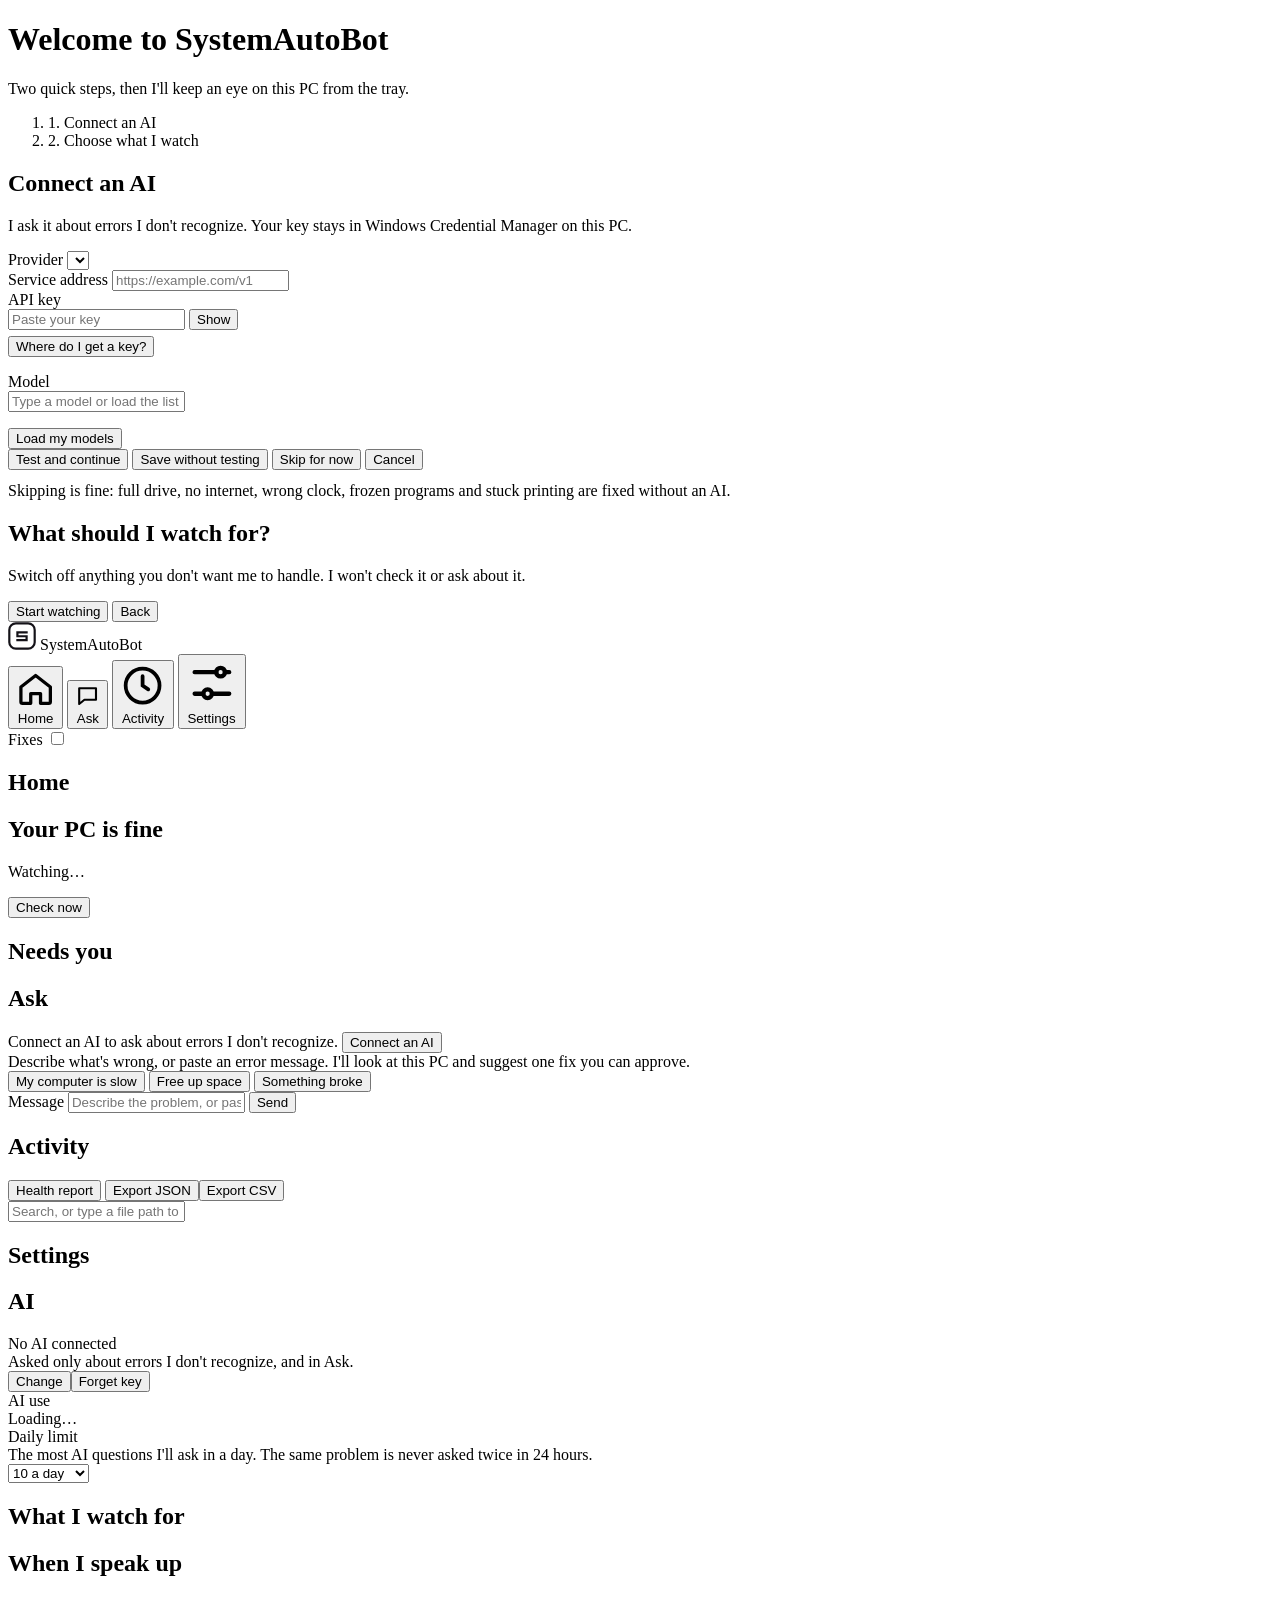
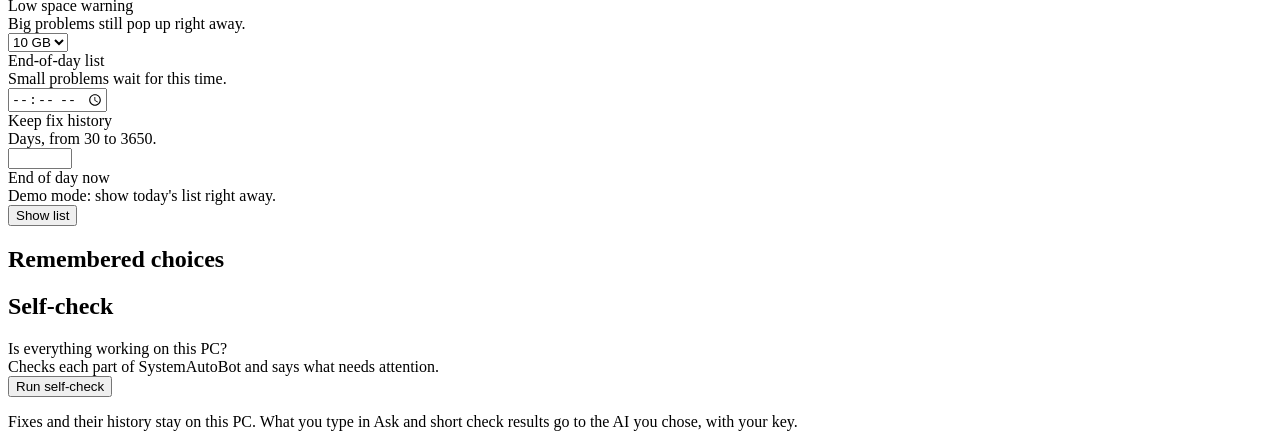
==== src/systemautobot/web/static/index.html @ 4b4b1c4a "init: push" ====
<!doctype html>
<html lang="en">
<head>
  <meta charset="utf-8">
  <meta name="viewport" content="width=device-width, initial-scale=1">
  <title>SystemAutoBot</title>
  <link rel="stylesheet" href="/static/app.css">
</head>
<body>

<!-- First run: a short, skippable two-step setup -->
<div id="onboard" class="onboard hidden">
  <div class="box">
    <h1>Welcome to SystemAutoBot</h1>
    <p class="muted" style="margin-top:6px">Two quick steps, then I'll keep an eye on this PC from the tray.</p>
    <ol class="stepper" aria-label="Setup progress">
      <li id="step-1-label" class="on">1. Connect an AI</li>
      <li id="step-2-label">2. Choose what I watch</li>
    </ol>

    <section id="step-1" class="panel" aria-labelledby="s1h">
      <h2 id="s1h">Connect an AI</h2>
      <p class="muted small" style="margin-top:4px">I ask it about errors I don't recognize. Your key stays in Windows Credential Manager on this PC.</p>
      <label class="field" for="provider">Provider</label>
      <select id="provider"></select>
      <div id="base-url-box" class="hidden">
        <label class="field" for="base-url">Service address</label>
        <input id="base-url" placeholder="https://example.com/v1" autocomplete="off">
      </div>
      <label class="field" for="key">API key <span id="key-hint" class="caption"></span></label>
      <div class="keyrow">
        <input id="key" type="password" autocomplete="off" spellcheck="false" placeholder="Paste your key">
        <button id="show-key" type="button">Show</button>
      </div>
      <p class="small" style="margin-top:6px"><button id="get-key" class="link" type="button">Where do I get a key?</button>
        <span id="has-key" class="caption"></span></p>
      <label class="field" for="model">Model</label>
      <div class="keyrow">
        <div class="combo">
          <input id="model" role="combobox" aria-autocomplete="list" aria-expanded="false" aria-controls="model-list"
                 autocomplete="off" spellcheck="false" placeholder="Type a model or load the list">
          <ul id="model-list" class="combo-list hidden" role="listbox" aria-label="Models"></ul>
        </div>
        <button id="load-models" type="button">Load my models</button>
      </div>
      <div id="setup-status" class="status-line" role="status" aria-live="polite"></div>
      <div class="actions">
        <button id="save-setup" class="primary big" type="button">Test and continue</button>
        <button id="save-anyway" class="hidden" type="button">Save without testing</button>
        <button id="skip-setup" class="link" type="button">Skip for now</button>
        <button id="cancel-setup" class="hidden" type="button">Cancel</button>
      </div>
      <p class="caption" style="margin-top:12px">Skipping is fine: full drive, no internet, wrong clock, frozen programs and stuck printing are fixed without an AI.</p>
    </section>

    <section id="step-2" class="panel hidden" aria-labelledby="s2h">
      <h2 id="s2h">What should I watch for?</h2>
      <p class="muted small" style="margin-top:4px">Switch off anything you don't want me to handle. I won't check it or ask about it.</p>
      <div id="watch-list-setup" style="margin-top:10px"></div>
      <div class="actions">
        <button id="start-watching" class="primary big" type="button">Start watching</button>
        <button id="back-step-1" type="button">Back</button>
      </div>
    </section>
  </div>
</div>

<!-- The app: navigation rail + page -->
<div id="shell" class="shell hidden">
  <nav class="nav" aria-label="SystemAutoBot">
    <div class="brand">
      <svg width="28" height="28" viewBox="0 0 64 64" aria-hidden="true"><rect x="3" y="3" width="58" height="58" rx="15" fill="#ffffff" stroke="#141218" stroke-width="5"/><path d="M19 21h26v5H24v4h21v14H19v-5h21v-4H19z" fill="#141218"/></svg>
      <span>SystemAutoBot</span>
    </div>
    <button data-view="home" aria-current="page">
      <svg viewBox="0 0 24 24" fill="none" stroke="currentColor" stroke-width="2" stroke-linejoin="round" aria-hidden="true"><path d="M3 11l9-7 9 7v9a1 1 0 01-1 1h-5v-6H9v6H4a1 1 0 01-1-1z"/></svg>
      <span class="label">Home</span><span id="badge" class="badge hidden"></span>
    </button>
    <button data-view="ask">
      <svg viewBox="0 0 24 24" fill="none" stroke="currentColor" stroke-width="2" stroke-linejoin="round" aria-hidden="true"><path d="M4 5h16v11H9l-5 4z"/></svg>
      <span class="label">Ask</span>
    </button>
    <button data-view="activity">
      <svg viewBox="0 0 24 24" fill="none" stroke="currentColor" stroke-width="2" stroke-linecap="round" aria-hidden="true"><circle cx="12" cy="12" r="9"/><path d="M12 7v5l3 2"/></svg>
      <span class="label">Activity</span>
    </button>
    <button data-view="settings">
      <svg viewBox="0 0 24 24" fill="none" stroke="currentColor" stroke-width="2" stroke-linecap="round" aria-hidden="true"><path d="M4 7h10M18 7h2M4 17h4M12 17h8"/><circle cx="16" cy="7" r="2"/><circle cx="10" cy="17" r="2"/></svg>
      <span class="label">Settings</span>
    </button>
    <div class="spacer"></div>
    <div class="foot">
      <div class="row"><span>Fixes</span>
        <label class="switch" title="Pause fixes"><input id="fixes-on" type="checkbox" aria-label="Fixes on"><span></span></label></div>
      <div id="ai-foot" class="caption"></div>
    </div>
  </nav>

  <main class="page" id="page">
    <div class="page-inner">

      <section id="view-home" aria-labelledby="home-h">
        <h1 id="home-h" class="hidden">Home</h1>
        <div id="hero" class="panel status-hero">
          <div class="orb" id="hero-orb" aria-hidden="true"></div>
          <div class="grow">
            <h2 id="hero-title">Your PC is fine</h2>
            <p class="muted" id="hero-sub">Watching…</p>
          </div>
          <button id="check-now" class="big">Check now</button>
        </div>
        <div class="tiles" id="tiles" aria-label="At a glance"></div>
        <h2 class="section-title" id="needs-h">Needs you</h2>
        <div id="cards"></div>
      </section>

      <section id="view-ask" class="hidden" aria-labelledby="ask-h">
        <div class="page-head"><h1 id="ask-h">Ask</h1><span id="ask-ai" class="caption"></span></div>
        <div id="ask-banner" class="banner hidden">
          <span>Connect an AI to ask about errors I don't recognize.</span>
          <button id="ask-connect" class="primary">Connect an AI</button>
        </div>
        <div class="panel">
          <div id="chat" class="chat" aria-live="polite">
            <div class="msg bot">Describe what's wrong, or paste an error message. I'll look at this PC and suggest one fix you can approve.</div>
          </div>
          <div class="chips" id="chips">
            <button data-ask="My computer is slow">My computer is slow</button>
            <button data-ask="Free up space">Free up space</button>
            <button data-ask="Something broke">Something broke</button>
          </div>
          <form id="composer" class="composer">
            <label for="say" class="hidden">Message</label>
            <input id="say" autocomplete="off" placeholder="Describe the problem, or paste an error">
            <button class="primary" type="submit">Send</button>
          </form>
        </div>
      </section>

      <section id="view-activity" class="hidden" aria-labelledby="act-h">
        <div class="page-head"><h1 id="act-h">Activity</h1>
          <div class="toolbar"><button id="report" class="primary">Health report</button>
            <button id="export-json">Export JSON</button><button id="export-csv">Export CSV</button></div>
        </div>
        <div class="toolbar"><input id="search" placeholder="Search, or type a file path to see what touched it"></div>
        <div class="group" style="margin-top:14px"><ul id="history" class="list"></ul></div>
        <div id="history-detail" class="panel hidden" style="margin-top:16px"></div>
      </section>

      <section id="view-settings" class="hidden" aria-labelledby="set-h">
        <div class="page-head"><h1 id="set-h">Settings</h1></div>

        <h2 class="section-title">AI</h2>
        <div class="group">
          <div class="srow"><div class="grow"><div class="title" id="ai-line">No AI connected</div>
            <div class="sub">Asked only about errors I don't recognize, and in Ask.</div></div>
            <button id="change-ai">Change</button><button id="forget-key">Forget key</button></div>
          <div class="srow"><div class="grow"><div class="title">AI use</div>
            <div class="sub" id="ai-usage">Loading…</div></div></div>
          <div class="srow"><div class="grow"><div class="title">Daily limit</div>
            <div class="sub">The most AI questions I'll ask in a day. The same problem is never asked twice in 24 hours.</div></div>
            <select id="ai-limit" aria-label="Daily AI limit">
              <option value="10">10 a day</option><option value="25">25 a day</option><option value="50">50 a day</option>
              <option value="100">100 a day</option><option value="0">No limit</option></select></div>
        </div>

        <h2 class="section-title">What I watch for</h2>
        <div class="group" id="watch-list"></div>

        <h2 class="section-title">When I speak up</h2>
        <div class="group">
          <div class="srow"><div class="grow"><div class="title">Low space warning</div><div class="sub">Big problems still pop up right away.</div></div>
            <select id="warn" aria-label="Low space warning"><option value="10">10 GB</option><option value="20">20 GB</option><option value="40">40 GB</option></select></div>
          <div class="srow"><div class="grow"><div class="title">End-of-day list</div><div class="sub">Small problems wait for this time.</div></div>
            <input id="eod" type="time" aria-label="End-of-day list time"></div>
          <div class="srow"><div class="grow"><div class="title">Keep fix history</div><div class="sub">Days, from 30 to 3650.</div></div>
            <input id="keep" type="number" min="30" max="3650" aria-label="Days to keep fix history"></div>
          <div class="srow" id="demo-row"><div class="grow"><div class="title">End of day now</div><div class="sub">Demo mode: show today's list right away.</div></div>
            <button id="digest-now">Show list</button></div>
        </div>
        <div id="settings-status" class="status-line" role="status" aria-live="polite"></div>

        <h2 class="section-title">Remembered choices</h2>
        <div class="group"><ul id="never" class="list"></ul></div>

        <h2 class="section-title">Self-check</h2>
        <div class="group">
          <div class="srow"><div class="grow"><div class="title">Is everything working on this PC?</div>
            <div class="sub">Checks each part of SystemAutoBot and says what needs attention.</div></div>
            <button id="run-doctor">Run self-check</button></div>
          <ul id="doctor" class="list"></ul>
        </div>

        <p class="footer">Fixes and their history stay on this PC. What you type in Ask and short check results go to the AI you chose, with your key.</p>
      </section>
    </div>
  </main>
</div>

<script src="/static/common.js"></script>
<script src="/static/main.js"></script>
</body>
</html>
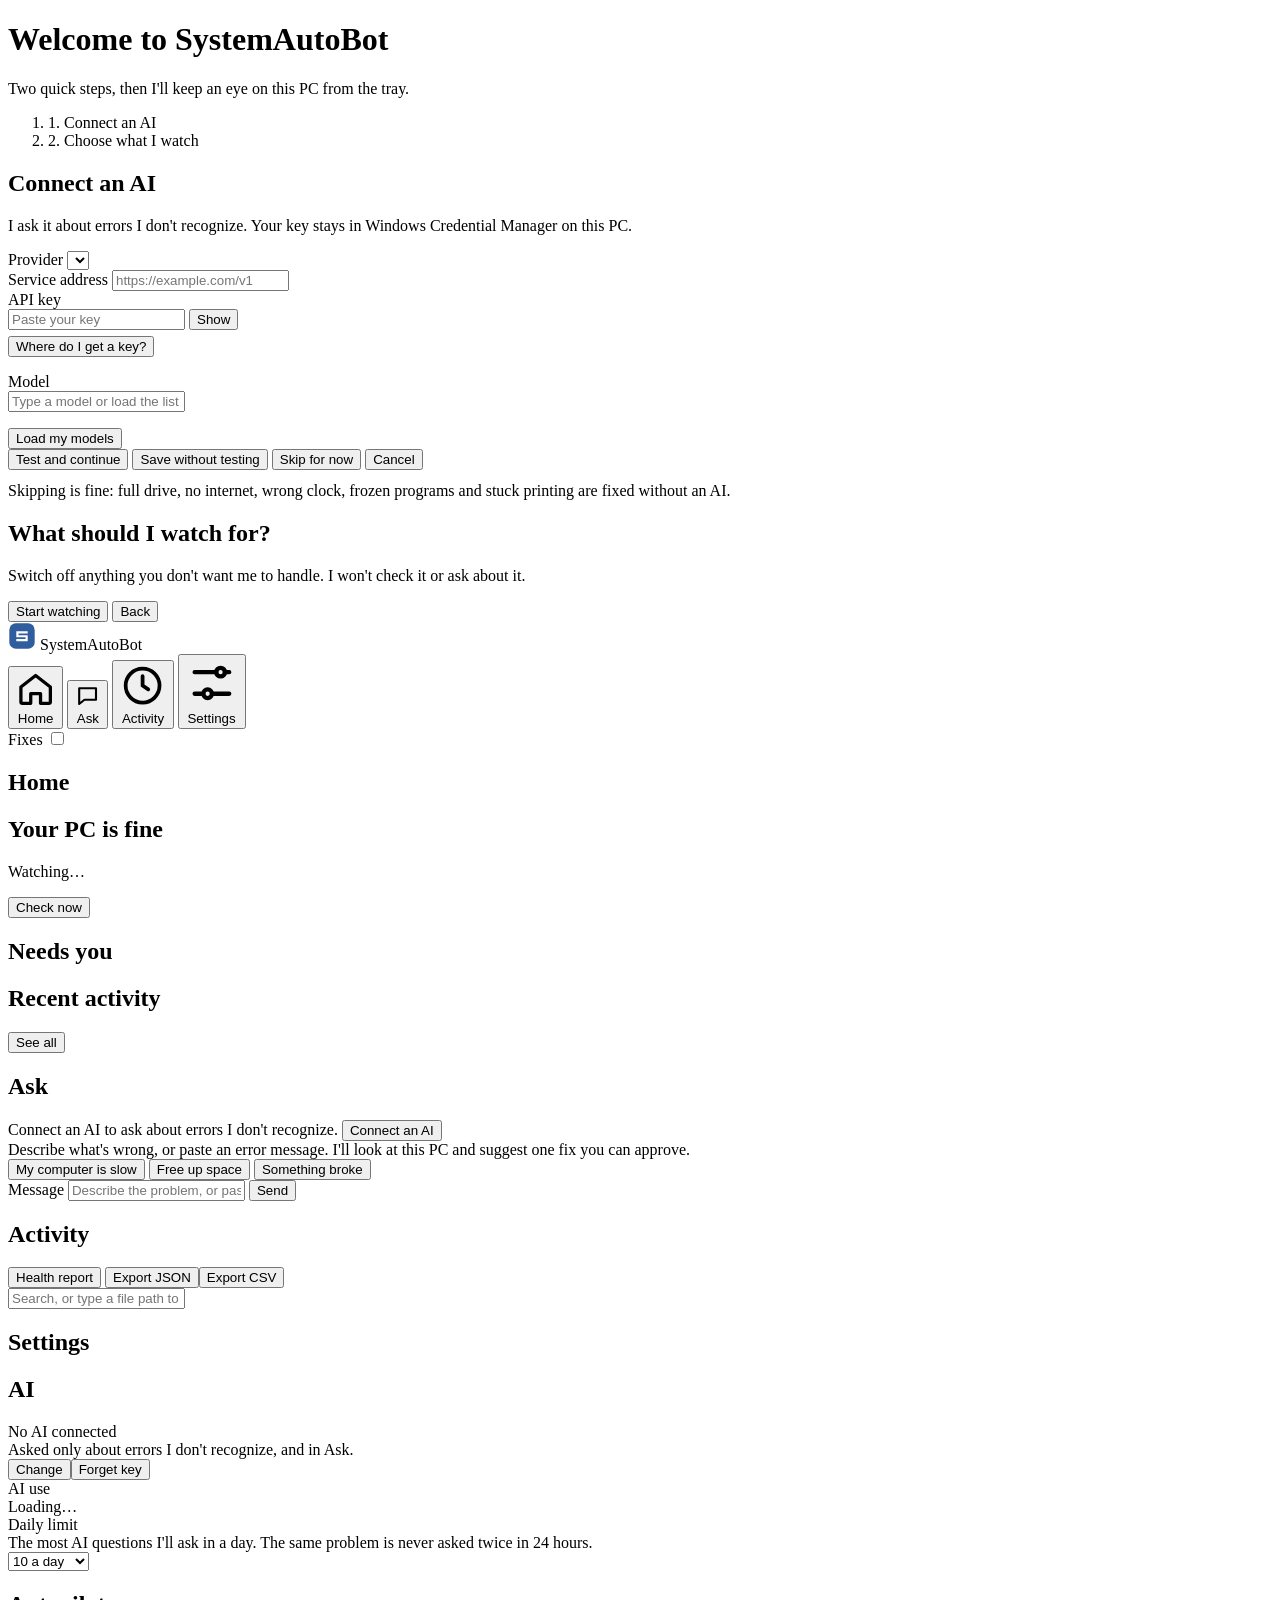
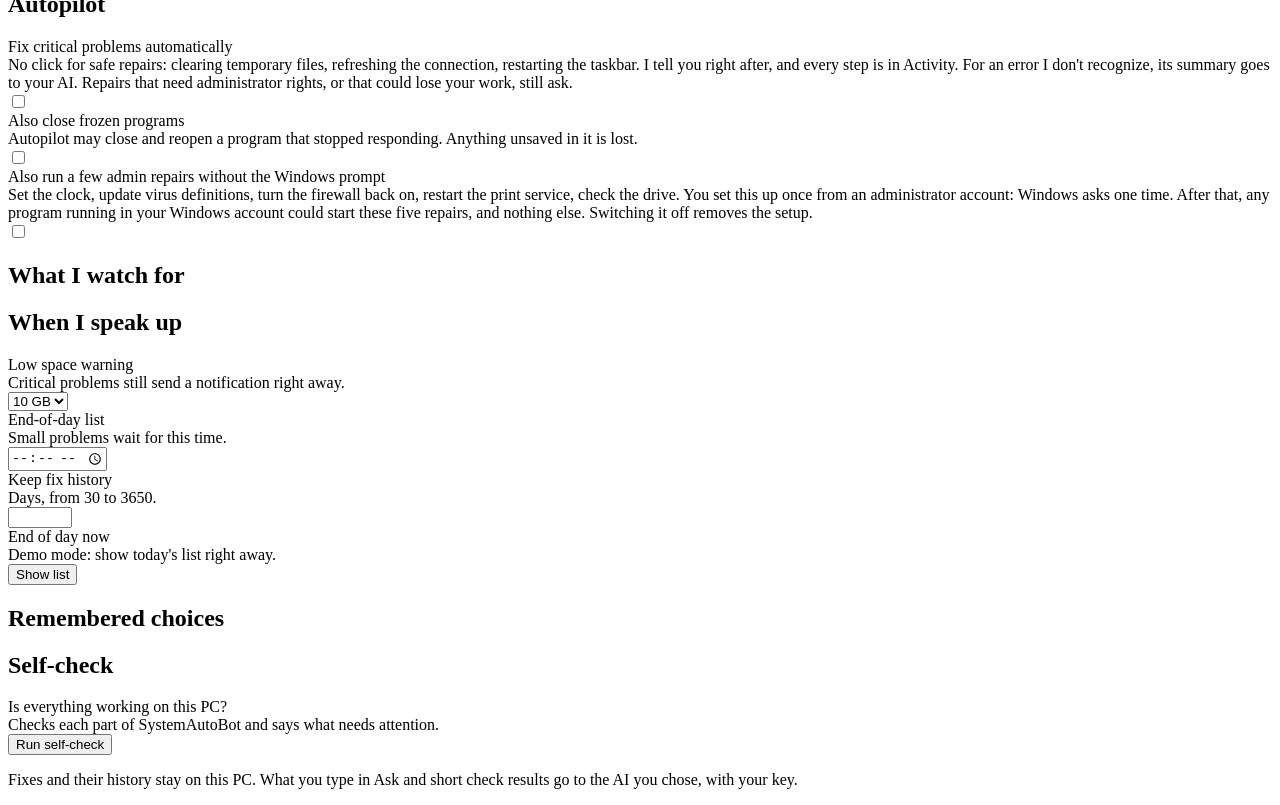
==== commit f4933f1e: "Add Windows notifications, Autopilot, a shorter think mode, and a calmer UI Critical problems now se" ====
--- a/src/systemautobot/web/static/index.html
+++ b/src/systemautobot/web/static/index.html
@@ -69,7 +69,7 @@
 <div id="shell" class="shell hidden">
   <nav class="nav" aria-label="SystemAutoBot">
     <div class="brand">
-      <svg width="28" height="28" viewBox="0 0 64 64" aria-hidden="true"><rect x="3" y="3" width="58" height="58" rx="15" fill="#ffffff" stroke="#141218" stroke-width="5"/><path d="M19 21h26v5H24v4h21v14H19v-5h21v-4H19z" fill="#141218"/></svg>
+      <svg width="28" height="28" viewBox="0 0 64 64" aria-hidden="true"><rect x="3" y="3" width="58" height="58" rx="15" fill="#2f5d9e"/><path d="M19 21h26v5H24v4h21v14H19v-5h21v-4H19z" fill="#ffffff"/></svg>
       <span>SystemAutoBot</span>
     </div>
     <button data-view="home" aria-current="page">
@@ -111,7 +111,10 @@
         </div>
         <div class="tiles" id="tiles" aria-label="At a glance"></div>
         <h2 class="section-title" id="needs-h">Needs you</h2>
-        <div id="cards"></div>
+        <div id="cards" class="group"></div>
+        <div class="section-head"><h2 class="section-title">Recent activity</h2><span id="recent-sum" class="caption"></span>
+          <span class="grow"></span><button id="see-activity" class="link" type="button">See all</button></div>
+        <div class="group"><ul id="recent" class="list"></ul></div>
       </section>
 
       <section id="view-ask" class="hidden" aria-labelledby="ask-h">
@@ -164,12 +167,30 @@
               <option value="100">100 a day</option><option value="0">No limit</option></select></div>
         </div>
 
+        <h2 class="section-title">Autopilot</h2>
+        <div class="group">
+          <div class="srow"><div class="grow"><div class="title">Fix critical problems automatically</div>
+            <div class="sub">No click for safe repairs: clearing temporary files, refreshing the connection, restarting the taskbar.
+              I tell you right after, and every step is in Activity. For an error I don't recognize, its summary goes to your AI.
+              Repairs that need administrator rights, or that could lose your work, still ask.</div></div>
+            <label class="switch"><input id="autopilot" type="checkbox" aria-label="Fix critical problems automatically"><span></span></label></div>
+          <div class="srow"><div class="grow"><div class="title">Also close frozen programs</div>
+            <div class="sub">Autopilot may close and reopen a program that stopped responding. Anything unsaved in it is lost.</div></div>
+            <label class="switch"><input id="autopilot-frozen" type="checkbox" aria-label="Also close frozen programs"><span></span></label></div>
+          <div class="srow"><div class="grow"><div class="title">Also run a few admin repairs without the Windows prompt</div>
+            <div class="sub">Set the clock, update virus definitions, turn the firewall back on, restart the print service, check the drive.
+              You set this up once from an administrator account: Windows asks one time. After that, any program running in your
+              Windows account could start these five repairs, and nothing else. Switching it off removes the setup.</div>
+            <div id="autopilot-admin-status" class="status-line" role="status" aria-live="polite"></div></div>
+            <label class="switch"><input id="autopilot-admin" type="checkbox" aria-label="Also run a few admin repairs without the Windows prompt"><span></span></label></div>
+        </div>
+
         <h2 class="section-title">What I watch for</h2>
         <div class="group" id="watch-list"></div>
 
         <h2 class="section-title">When I speak up</h2>
         <div class="group">
-          <div class="srow"><div class="grow"><div class="title">Low space warning</div><div class="sub">Big problems still pop up right away.</div></div>
+          <div class="srow"><div class="grow"><div class="title">Low space warning</div><div class="sub">Critical problems still send a notification right away.</div></div>
             <select id="warn" aria-label="Low space warning"><option value="10">10 GB</option><option value="20">20 GB</option><option value="40">40 GB</option></select></div>
           <div class="srow"><div class="grow"><div class="title">End-of-day list</div><div class="sub">Small problems wait for this time.</div></div>
             <input id="eod" type="time" aria-label="End-of-day list time"></div>
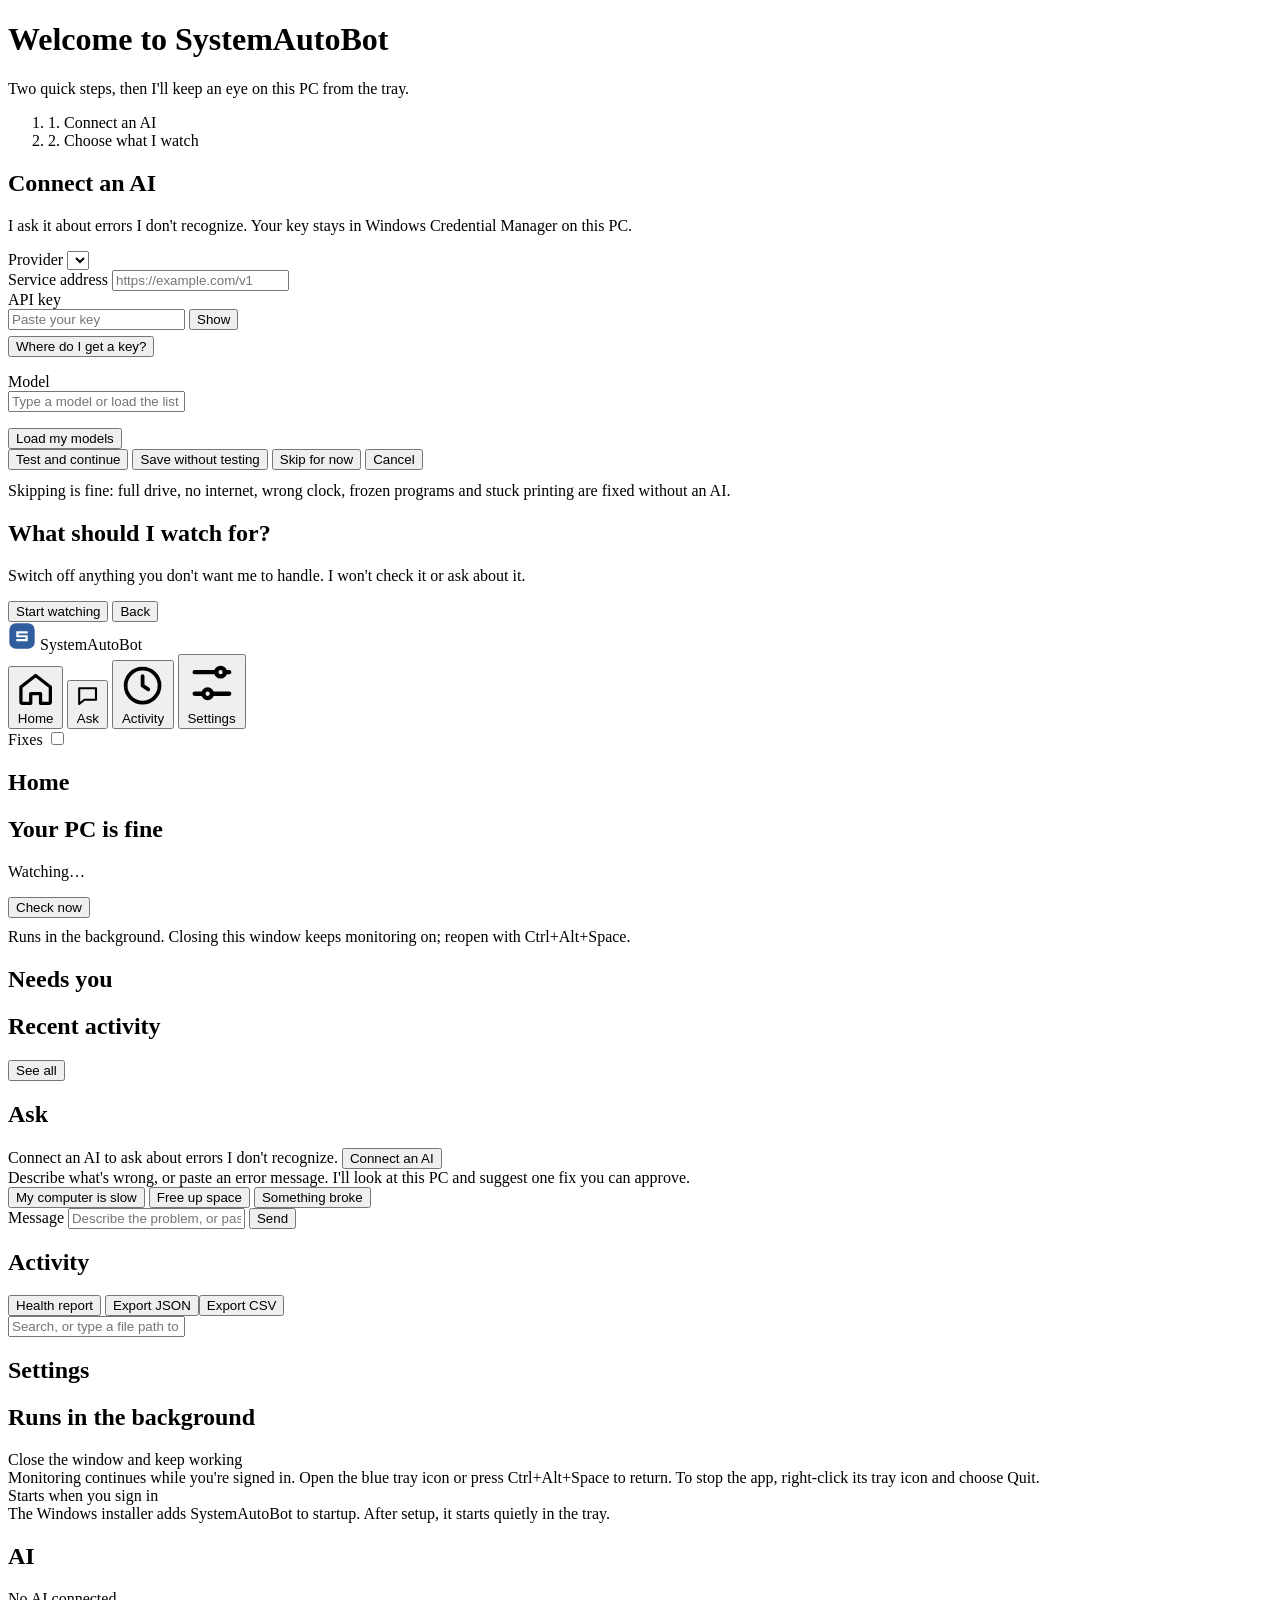
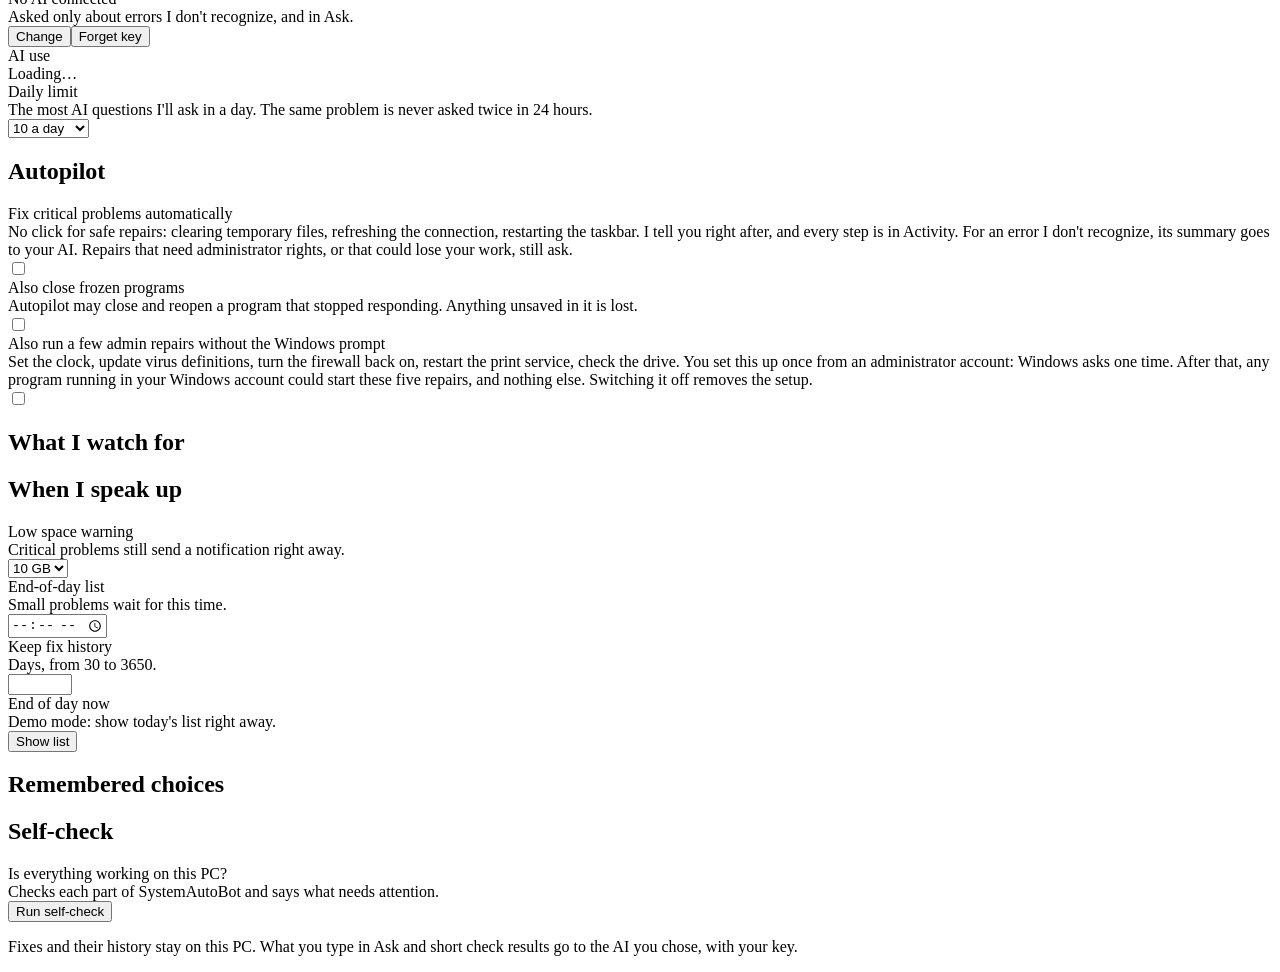
==== commit 9e11f1ec: "Add live cleanup demo alongside frozen-app recovery" ====
--- a/src/systemautobot/web/static/index.html
+++ b/src/systemautobot/web/static/index.html
@@ -109,6 +109,7 @@
           </div>
           <button id="check-now" class="big">Check now</button>
         </div>
+        <p class="caption" style="margin-top:10px">Runs in the background. Closing this window keeps monitoring on; reopen with Ctrl+Alt+Space.</p>
         <div class="tiles" id="tiles" aria-label="At a glance"></div>
         <h2 class="section-title" id="needs-h">Needs you</h2>
         <div id="cards" class="group"></div>
@@ -153,6 +154,15 @@
       <section id="view-settings" class="hidden" aria-labelledby="set-h">
         <div class="page-head"><h1 id="set-h">Settings</h1></div>
 
+        <h2 class="section-title">Runs in the background</h2>
+        <div class="group">
+          <div class="srow"><div class="grow"><div class="title">Close the window and keep working</div>
+            <div class="sub">Monitoring continues while you're signed in. Open the blue tray icon or press Ctrl+Alt+Space to return.
+              To stop the app, right-click its tray icon and choose Quit.</div></div></div>
+          <div class="srow"><div class="grow"><div class="title">Starts when you sign in</div>
+            <div class="sub">The Windows installer adds SystemAutoBot to startup. After setup, it starts quietly in the tray.</div></div></div>
+        </div>
+
         <h2 class="section-title">AI</h2>
         <div class="group">
           <div class="srow"><div class="grow"><div class="title" id="ai-line">No AI connected</div>
